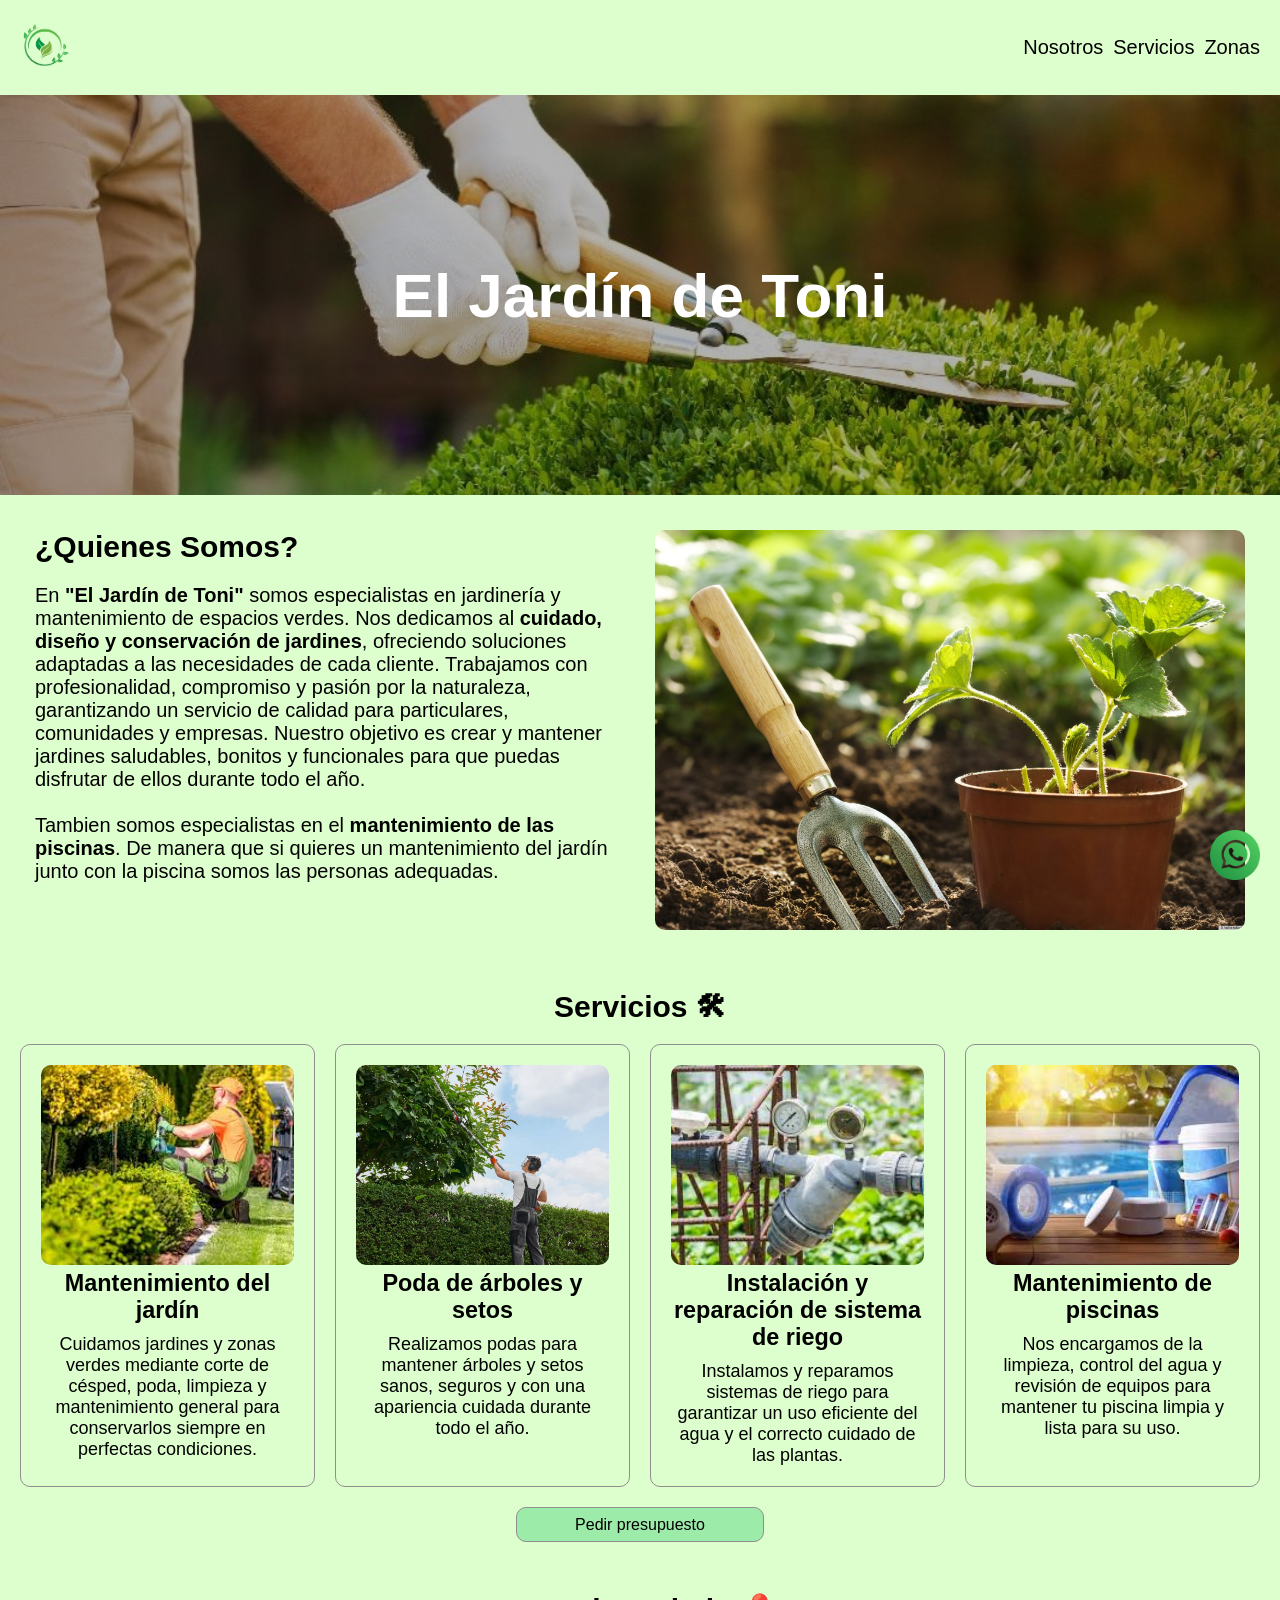
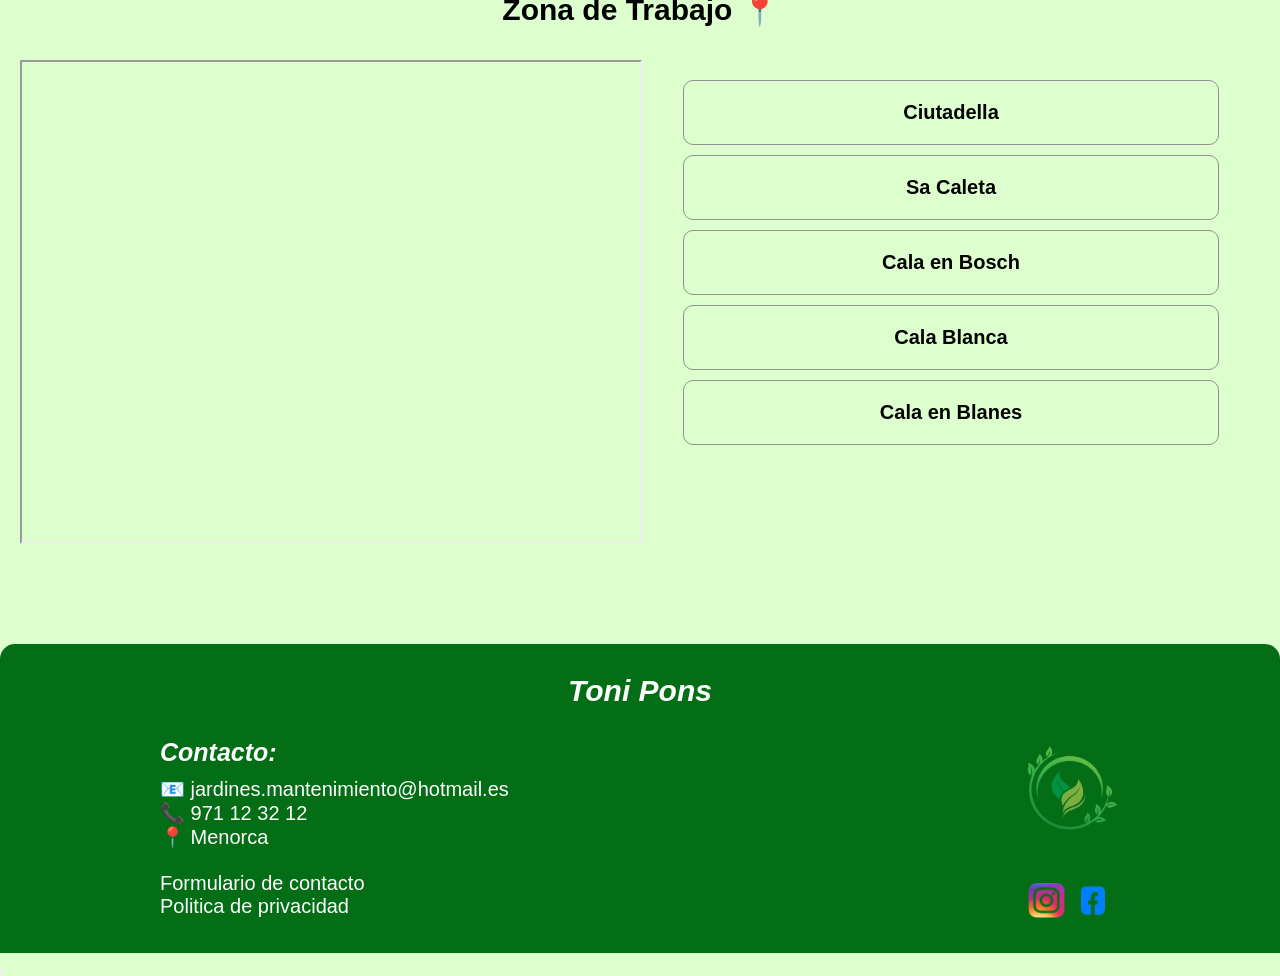
==== index.html @ 7cd1c662 "Update index.html" ====
<!DOCTYPE html>
<html lang="es">
<head>
    <meta charset="UTF-8">
    <meta name="viewport" content="width=device-width, initial-scale=1.0">
    <link href="./docs/styleElJardinDeToni.css" rel="stylesheet">
    <link rel="icon" href="./img/logo.png" type="image/png">
    <title>El Jardín de Toni</title>
</head>
<body>
    <a id="imgWhats" href=""><img src="./img/whatsapp-logo.webp"></a>
    <header>
        <nav>
            <a href="#inicio"><img src="./img/logo.png"></a>
            <ul>
                <li><a href="#quienesSomos"> Nosotros </a></li>
                <li><a href="#servicios"> Servicios </a></li>
                <li><a href="#zonaTrabajo"> Zonas </a></li>

            </ul>
        </nav>
        <div id="inicio">
            <h1> El Jardín de Toni</h1>
        </div>
    </header>
    <main>
        <section id="quienesSomos">
            <div id="quienesSomosInfo">
                <h1> ¿Quienes Somos?</h1>
                <p> En <span>"El Jardín de Toni"</span> somos especialistas en jardinería y mantenimiento de espacios verdes. Nos dedicamos al <span>cuidado, diseño y conservación de jardines</span>, ofreciendo soluciones adaptadas a las necesidades de cada cliente.
                        Trabajamos con profesionalidad, compromiso y pasión por la naturaleza, garantizando un servicio de calidad para particulares, comunidades y empresas.
                        Nuestro objetivo es crear y mantener jardines saludables, bonitos y funcionales para que puedas disfrutar de ellos durante todo el año.</p> <br>
                <p> Tambien somos especialistas en el <span>mantenimiento de las piscinas</span>. De manera que si quieres un mantenimiento del jardín junto con la piscina somos las personas adequadas.</p>
            </div>
            <div id="quienesSomosImg">
                <img src="./img/jardineria.jpeg">
            </div>
        </section>
        <section id="servicios">
            <h1> Servicios &#128736</h1>
            <div id="servCont">
                <div id="serv1">
                    <img src="./img/mantenimineto-jardin.jfif">
                    <h3> Mantenimiento del jardín</h3>
                    <p>Cuidamos jardines y zonas verdes mediante corte de césped, poda, limpieza y mantenimiento general para conservarlos siempre en perfectas condiciones.</p>
                </div>
                <div id="serv2">
                    <img src="./img/podar-arboles.jpg">
                    <h3> Poda de árboles y setos</h3>
                    <p>Realizamos podas para mantener árboles y setos sanos, seguros y con una apariencia cuidada durante todo el año.</p>
                </div>
                <div id="serv3">
                    <img src="./img/sistema-riego.jfif">
                    <h3> Instalación y reparación de sistema de riego</h3>
                    <p>Instalamos y reparamos sistemas de riego para garantizar un uso eficiente del agua y el correcto cuidado de las plantas.</p>
                </div>
                <div id="serv4">
                    <img src="./img/mantenimineto-piscia.jfif">
                    <h3> Mantenimiento de piscinas</h3>
                    <p>Nos encargamos de la limpieza, control del agua y revisión de equipos para mantener tu piscina limpia y lista para su uso.</p>
                </div>
            </div>
            <div id="presupuestoDiv">
                    <button id="presupuesto">Pedir presupuesto</button>
                </div>
        </section>

        <section id="zonaTrabajo">
            <h1> Zona de Trabajo &#128205</h1> <br>
            <div id="infoZona">
                <iframe src="https://www.google.com/maps/d/u/1/embed?mid=1bsC2dWQNvesn_KofXsZ7mcUxGYABISc&ehbc=2E312F"></iframe>
                <ul>
                    <li><a href="https://www.google.com/maps/place/Ciutadella,+Illes+Balears/@40.0009926,3.8155639,14z/data=!3m1!4b1!4m6!3m5!1s0x12be040aab08890f:0x8145a42f36707c1e!8m2!3d39.9991163!4d3.8389047!16s%2Fg%2F11cn638mjw?entry=ttu&g_ep=EgoyMDI2MDYwMS4wIKXMDSoASAFQAw%3D%3D"  target="_blank" > Ciutadella </a></li>
                    <li><a href="https://www.google.com/maps/place/Caleta+Santandria,+Illes+Balears/@39.9842389,3.8273675,15z/data=!3m1!4b1!4m6!3m5!1s0x12be03ed4cffa051:0xe2daad902134471c!8m2!3d39.9836518!4d3.8419147!16s%2Fg%2F1pxywvynn?entry=ttu&g_ep=EgoyMDI2MDYwMS4wIKXMDSoASAFQAw%3D%3D" target="_blank"> Sa Caleta </a></li>
                    <li><a href="https://www.google.com/maps/place/Cala+en+Bosc,+Illes+Balears/@39.927944,3.8283152,16z/data=!3m1!4b1!4m6!3m5!1s0x12be021152df1e63:0xde873582f00b3180!8m2!3d39.9272831!4d3.8313683!16s%2Fm%2F0tkgr7t?entry=ttu&g_ep=EgoyMDI2MDYwMS4wIKXMDSoASAFQAw%3D%3D" target="_blank"> Cala en Bosch </a></li>
                    <li><a href="https://www.google.com/maps/place/Cala+Blanca,+Illes+Balears/@39.9706833,3.823615,15z/data=!3m1!4b1!4m6!3m5!1s0x12be03cfc14fe291:0x23b888707ed0e793!8m2!3d39.9717848!4d3.8334817!16s%2Fg%2F11xsqm0gg?entry=ttu&g_ep=EgoyMDI2MDYwMS4wIKXMDSoASAFQAw%3D%3D" target="_blank"> Cala  Blanca </a></li>
                    <li><a href="https://www.google.com/maps/place/Cala+en+Blanes,+Illes+Balears/@40.0001251,3.8075032,16z/data=!3m1!4b1!4m6!3m5!1s0x12be014d4aa3c869:0x72f76d0224f137c8!8m2!3d40.0001867!4d3.8114744!16s%2Fg%2F11xbbqvc_?entry=ttu&g_ep=EgoyMDI2MDYwMS4wIKXMDSoASAFQAw%3D%3D" target="_blank"> Cala en Blanes </a></li>
                </ul>
            </div>
        </section>
    </main>
    <footer>
        <h4> Toni Pons</h4>
        <div id="contFoo">
            <div id="contacto">
                <p id="Pcontacto">Contacto: </p>
                <p id="Pcorreo"> &#128231 jardines.mantenimiento@hotmail.es</p>
                <p> &#128222 971 12 32 12</p>
                <p> &#128205 Menorca</p><br>
                <p><a href="./docs/contacto.html"> Formulario de contacto</a></p>
                <p><a href="./docs/privacidad.html"> Politica de privacidad</a></p>
            </div>
            <div id="add">
                <div id="imganes">
                    <a href="#inicio"><img id="logo" src="./img/logo.png"></a>
                    <div id="redes">
                        <img src="./img/instagram-removebg-preview.png">
                        <img src="./img/facebook-removebg-preview.png">
                    </div>
                </div>
            </div>
        </div>
    </footer>
    <button id="whatsapp"></button>
</body>
</html>
---- docs/styleElJardinDeToni.css ----
* {
    margin: 0;
    padding: 0;
}

body {
    background-color: #ddffcd;
    font-family: 'Gill Sans', 'Gill Sans MT', Calibri, 'Trebuchet MS', sans-serif;
    font-size: 20px;
}

#imgWhats img{
    width: 50px;
    height: 50px;
    position: fixed;
    bottom: 20px;
    right: 20px;

}

#imgWhats img:hover{
    width: 52px;
    height: 52px;
}

header {
    background-color: #fff;
    
}

nav {
    display: flex;
    flex-direction: row;
    justify-content: space-between;
    background-color: #ddffcd;
    padding: 20px;
}

nav img{
    width: 50px;
    height: 50px;
}

nav ul{
    display: flex;
    gap: 10px;
    justify-content: center;
    align-items: center;

}

nav ul li{
    display: flex;
    flex-direction: row;
}

header h1 {
    display: flex;
    justify-content: center;
    padding: 100px 20px;
    font-size: 62px;

}

header ul li a {
    color: black;
    border: none;
    text-decoration: none;
}

header ul li a:hover{
    border-bottom: 1px solid green;
    color: green;
    cursor: pointer;
}

#inicio {
    background: linear-gradient(
        rgba(0,0,0,0.3),
        rgba(0,0,0,0.3)
    ), url("../img/jardineria-foto.jpg");
    background-size: cover; 
    background-position: center; 
    background-repeat: no-repeat;
    height: 400px;     
    
    display: flex;
    justify-content: center;
    align-items: center;

    color: white; 

}

#quienesSomos {
    padding: 20px;
    display: flex;
    flex-direction: row;

}

#quienesSomosInfo {
    width: 50%;
    margin: 15px
}

#quienesSomosInfo h1{
    margin-bottom: 20px;
}

#quienesSomosImg {
    width: 50%;
    margin: 15px;
}

#quienesSomosImg img{
    width: 100%;
    height: 400px;
    border-radius: 10px;
}

#servCont{
    display: grid;
    grid-template-columns: repeat(4, 1fr);
    gap: 20px;
}

#servCont h3{
    padding-bottom: 10px;

}

#servCont p {
    font-size: 18px;
}

#serv1,
#serv2,
#serv3,
#serv4{
    padding: 20px;
    text-align: center;
    border: 1px solid #8f8f8f;
    border-radius: 10px;
}

#servCont img{
    width: 100%;
    height: 200px;
    object-fit: cover;
    border-radius: 10px;
}

#servicios {
    padding: 20px;
    display: flex;
    flex-direction: column;
}

#servicios h1 {
    display: flex;
    justify-content: center;
    padding-bottom: 20px;
}



#zonaTrabajo {
    display: flex;
    flex-direction: column;
    align-items: center;
    padding: 20px;
}

#zonaTrabajo h1 {
    display: flex;
    justify-content: center;
    padding: 10px 0;
}



#zonaTrabajo ul{
    display: flex;
    flex-direction: column;
    align-items: center;
    gap: 10px;
    padding-top: 20px;
    width: 100%;
}

#zonaTrabajo ul li{
    list-style: none;
    display: flex;
    justify-content: center;
    padding: 20px;
    border: 1px solid #8f8f8f;
    border-radius: 10px;
    width: 80%;
    font-weight: bold;
}

#zonaTrabajo ul li a {
    text-decoration: none;
    color: #000;
}


#zonaTrabajo ul li:hover {
    width: 83%;
}

#infoZona {
    display: flex;
    flex-direction: row;
    width: 100%;
}

#infoZona iframe {
    width: 100%;
    height: 480px;
}


footer {
    margin-top: 80px;
    background-color: #036e15;
    padding: 30px 10px;
    display: flex;
    flex-direction: column;
    border-top-left-radius: 15px;
    border-top-right-radius: 15px;
    color: white;
}

footer h4 {
    font-size: 30px;
    color: #fff;
    display: flex;
    justify-content: center;
    font-style: italic;
    font-weight: bold;
}

#contFoo {
    display: flex;
    flex-direction: row;
    justify-content: space-between;
    padding: 0px 150px;
    padding-top: 30px;
}

#imganes {
    display: flex;
    flex-direction: column;
    align-items: center;
    justify-content: center;
}

#logo {
    width: 100px;
    height: 100px;
}

#redes {
    padding-top: 40px;
}

#redes img{
    width: 40px;
    height: 35px;
}

#contacto p a{
    color: white;
    text-decoration: none;
    
}

#Pcontacto {
    font-weight: bold;
    font-style: italic;
    font-size: 25px;
    padding-bottom: 10px;
}

#presupuestoDiv {
    display: flex;
    justify-content: center;
    margin-top: 20px;
}

#presupuesto {

    align-items: center;
    width: 20%;
    font-size: 16px;
    height: 35px;
    background-color: #9ceba9;
    border-radius: 10px;
    border:1px solid #8f8f8f;

}

#presupuesto:hover {
    width: 20.2%;
    height: 37px;
    cursor: pointer;

}

span {
    font-weight:bold;
}


@media (max-width: 1024px){
    #servCont{
        grid-template-columns: repeat(2, 1fr);
    }
}
@media (max-width: 710px){
    #infoZona {
        display: flex;
        flex-direction: column;
    }

    #presupuesto {
        height: 50px;
    }
}

@media (max-width: 668px){
    #servCont{
        grid-template-columns: 1fr;
    }

    #quienesSomos {
        display: flex;
        flex-direction: column;
    }

    #quienesSomosInfo {
        width: 90%;
    }

    #quienesSomosImg {
        width: 90%;
    }

    #contFoo {
        display: flex;
        padding: 10px;


    }
}

@media (max-width: 520px){
    #presupuesto {
        width: 100px;
    }

    #Pcorreo {
        display: none;
    }
    

}
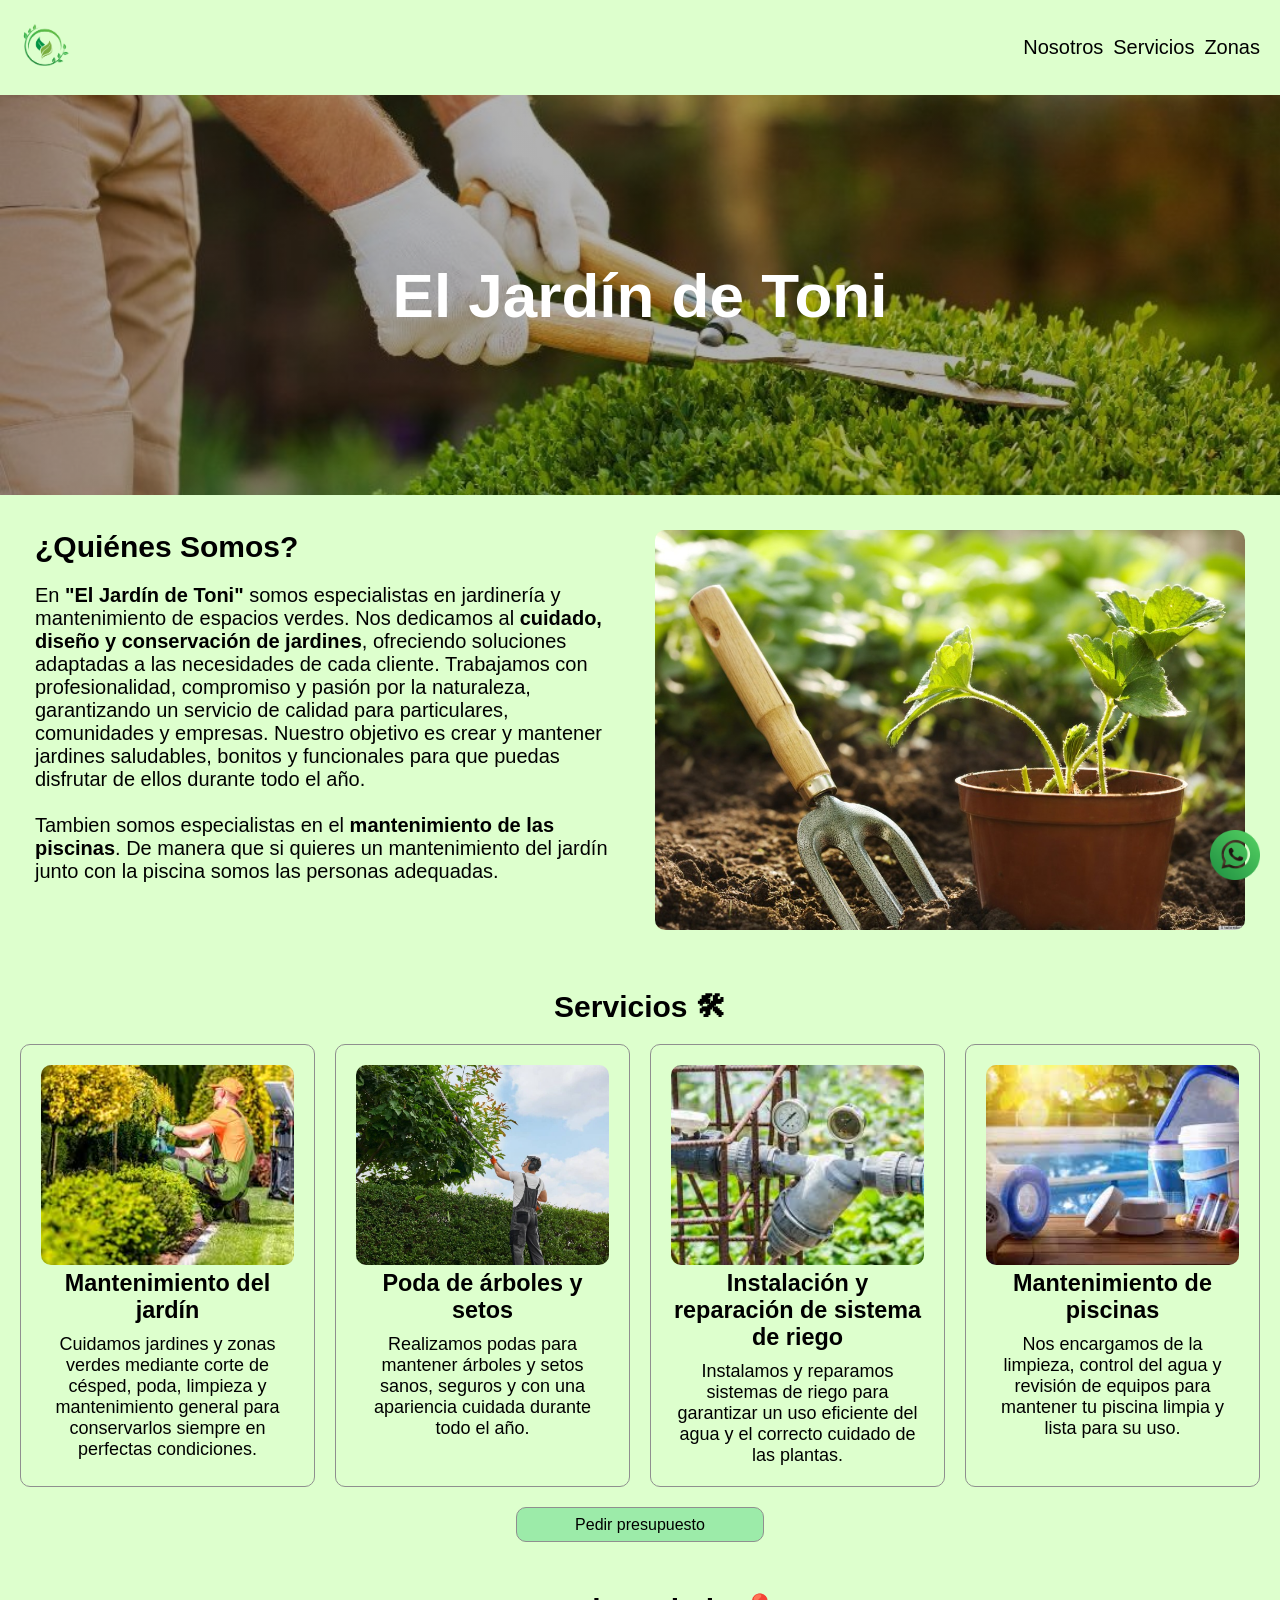
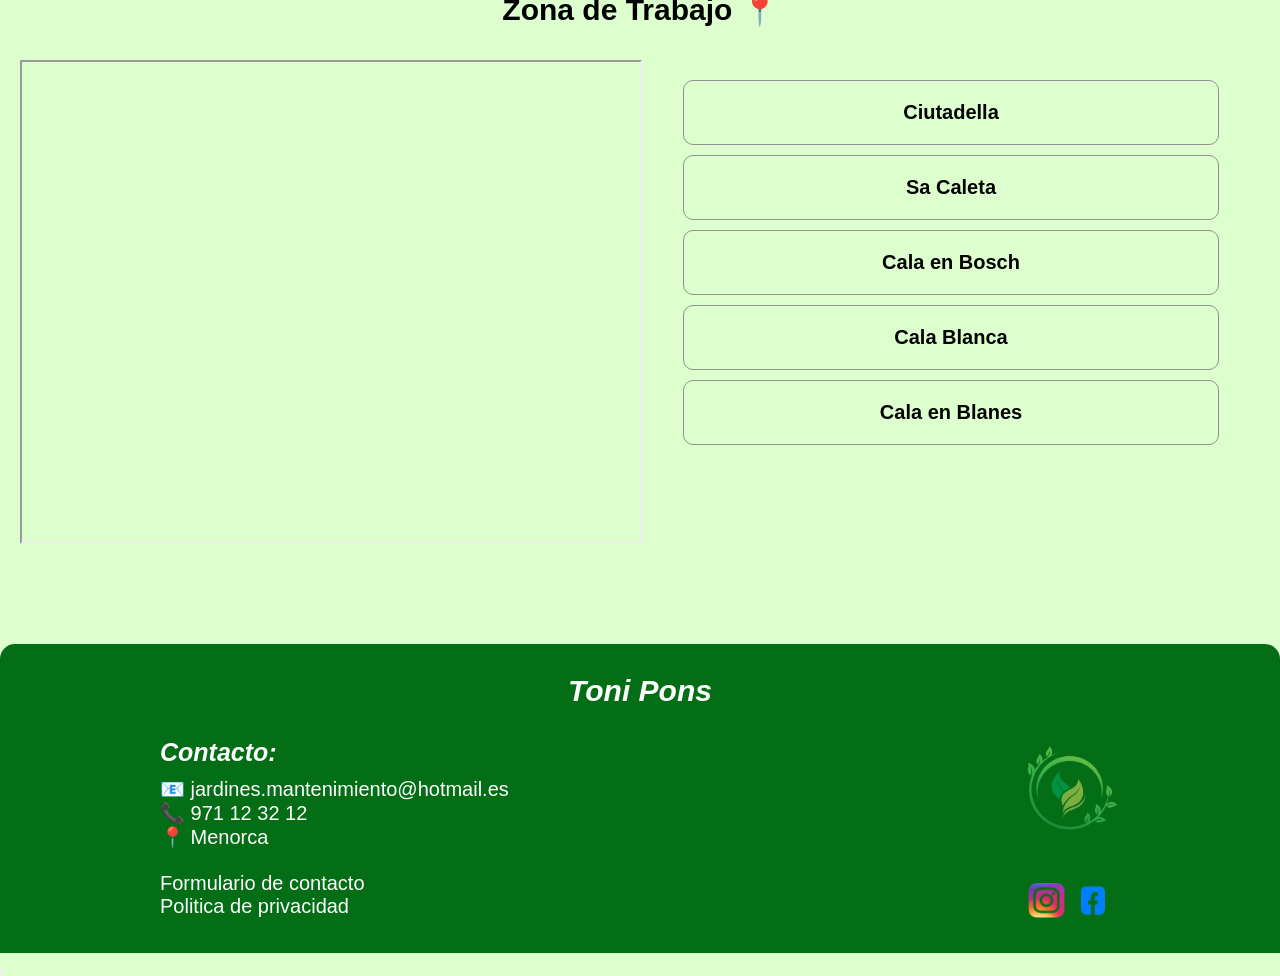
==== commit 74ea1d65: "Update index.html" ====
--- a/index.html
+++ b/index.html
@@ -26,7 +26,7 @@
     <main>
         <section id="quienesSomos">
             <div id="quienesSomosInfo">
-                <h1> ¿Quienes Somos?</h1>
+                <h1> ¿Quiénes Somos?</h1>
                 <p> En <span>"El Jardín de Toni"</span> somos especialistas en jardinería y mantenimiento de espacios verdes. Nos dedicamos al <span>cuidado, diseño y conservación de jardines</span>, ofreciendo soluciones adaptadas a las necesidades de cada cliente.
                         Trabajamos con profesionalidad, compromiso y pasión por la naturaleza, garantizando un servicio de calidad para particulares, comunidades y empresas.
                         Nuestro objetivo es crear y mantener jardines saludables, bonitos y funcionales para que puedas disfrutar de ellos durante todo el año.</p> <br>
@@ -61,8 +61,8 @@
                 </div>
             </div>
             <div id="presupuestoDiv">
-                    <button id="presupuesto">Pedir presupuesto</button>
-                </div>
+                    <button onclick="window.open('https://cal.com/joan-pons', '_blank')"  id="presupuesto" >Pedir presupuesto</button>
+            </div>
         </section>
 
         <section id="zonaTrabajo">
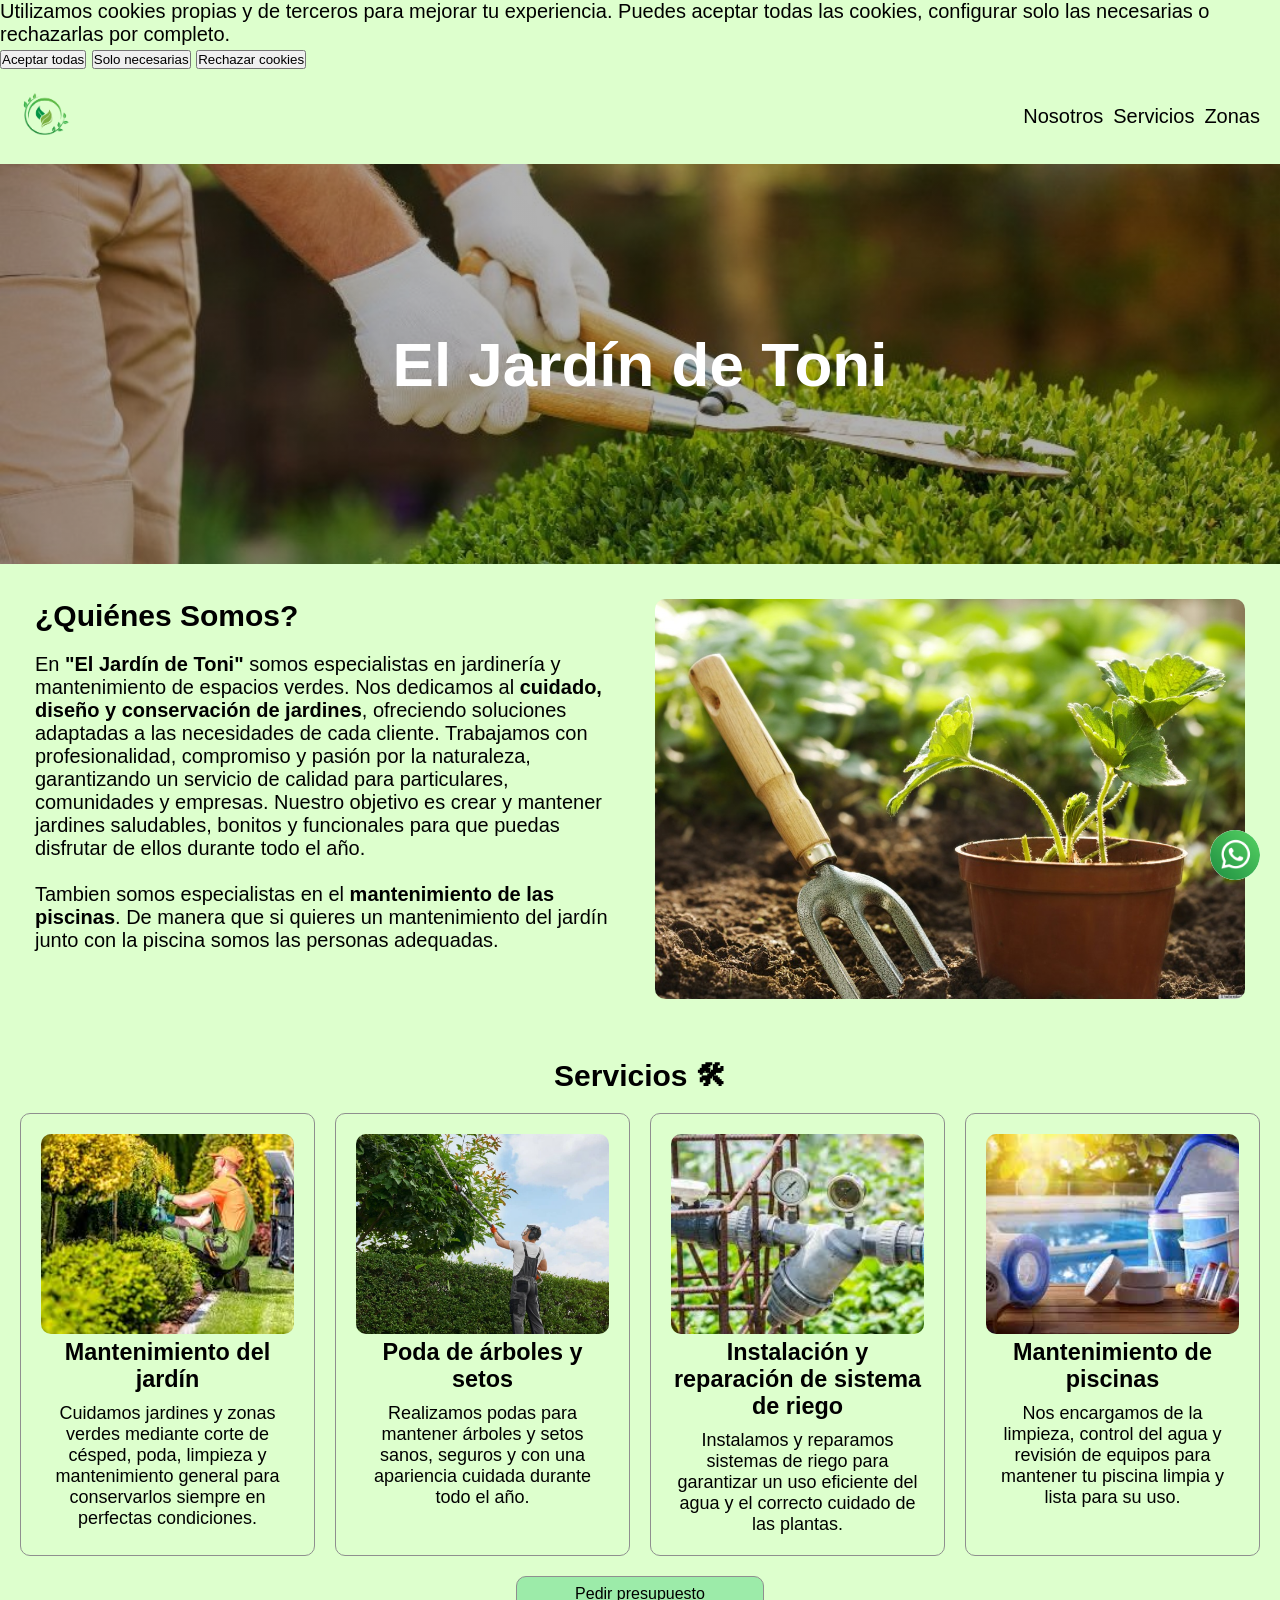
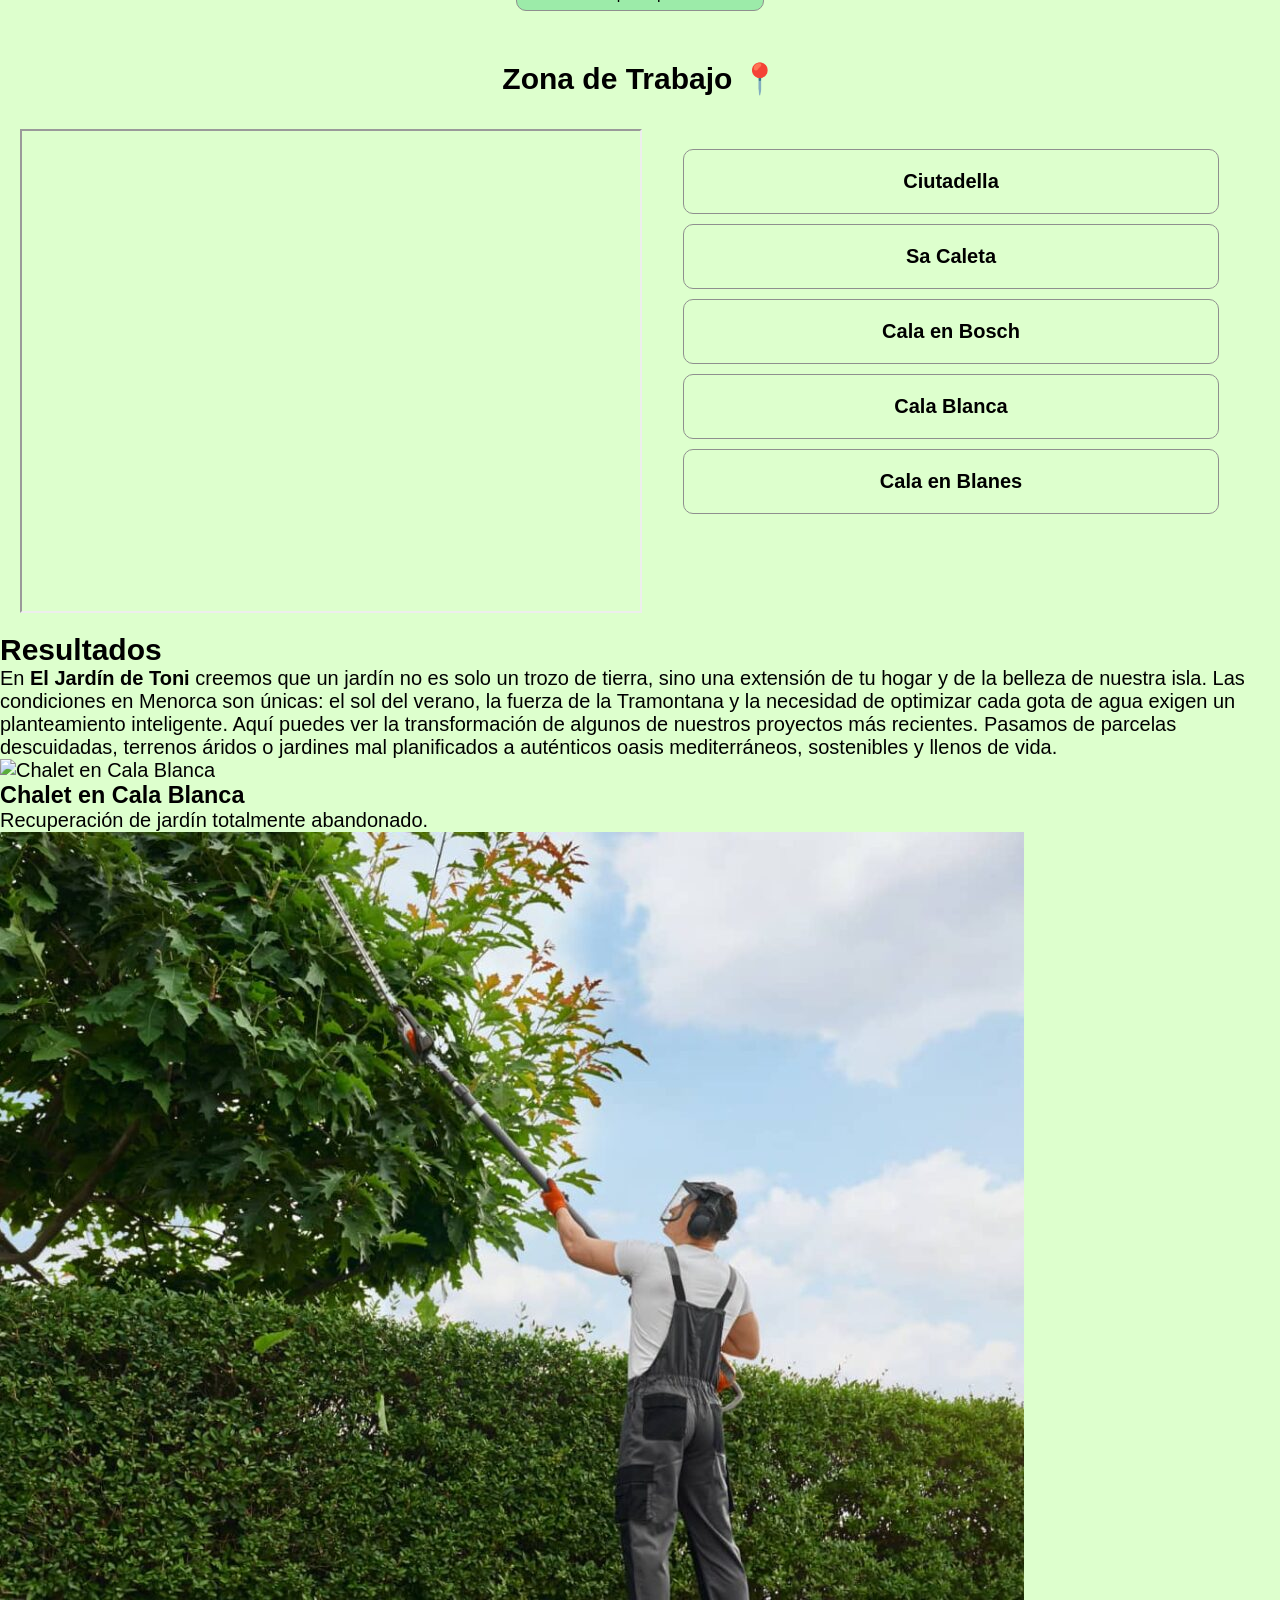
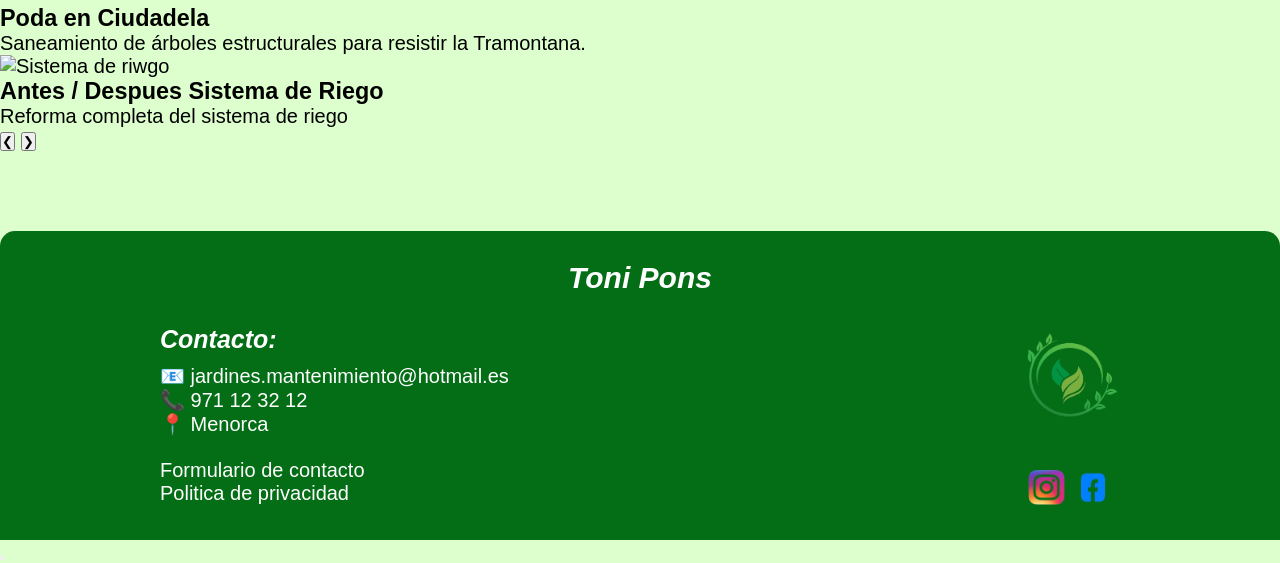
==== commit 138e5bbb: "Update index.html" ====
--- a/index.html
+++ b/index.html
@@ -8,6 +8,16 @@
     <title>El Jardín de Toni</title>
 </head>
 <body>
+    <div id="cookie-banner" class="cookie-banner">
+        <div class="cookie-contenido">
+            <p>Utilizamos cookies propias y de terceros para mejorar tu experiencia. Puedes aceptar todas las cookies, configurar solo las necesarias o rechazarlas por completo.</p>
+            <div class="cookie-botones">
+                <button onclick="gestionarCookies('todas')" class="btn-cookie btn-aceptar">Aceptar todas</button>
+                <button onclick="gestionarCookies('necesarias')" class="btn-cookie btn-necesarias">Solo necesarias</button>
+                <button onclick="gestionarCookies('rechazar')" class="btn-cookie btn-rechazar">Rechazar cookies</button>
+            </div>
+        </div>
+    </div>
     <a id="imgWhats" href=""><img src="./img/whatsapp-logo.webp"></a>
     <header>
         <nav>
@@ -78,6 +88,48 @@
                 </ul>
             </div>
         </section>
+        <section id="resultados">
+            <div id="resultadosInfo">
+                <h1> Resultados</h1>
+                <p> En <span>El Jardín de Toni</span> creemos que un jardín no es solo un trozo de tierra, sino una extensión de tu hogar y de la belleza de nuestra isla. 
+                    Las condiciones en Menorca son únicas: el sol del verano, la fuerza de la Tramontana y la necesidad de optimizar cada gota de agua exigen un 
+                    planteamiento inteligente. Aquí puedes ver la transformación de algunos de nuestros proyectos más recientes. Pasamos de parcelas descuidadas, 
+                    terrenos áridos o jardines mal planificados a auténticos oasis mediterráneos, sostenibles y llenos de vida.  </p>
+            </div>
+            <div id="resultadosImg">
+                <div class="carrusel-contenedor">
+                    <div class="carrusel-track" id="track">
+
+                        <div class="slide">
+                            <img src="../JardinesYMantenimineto/img/Gemini_Generated_Image_2pgi4a2pgi4a2pgi.png" alt="Chalet en Cala Blanca">
+                            <div class="slide-texto">
+                                <h3>Chalet en Cala Blanca</h3>
+                                <p>Recuperación de jardín totalmente abandonado.</p>
+                            </div>
+                        </div>
+
+                        <div class="slide">
+                            <img src="./img/podar-arboles.jpg" alt="Poda en Ciudadela">
+                            <div class="slide-texto">
+                                <h3>Poda en Ciudadela</h3>
+                                <p>Saneamiento de árboles estructurales para resistir la Tramontana.</p>
+                            </div>
+                        </div>
+
+                        <div class="slide">
+                            <img src="../../../Downloads/antes-despues-sistema-riego.png" alt="Sistema de riwgo">
+                            <div class="slide-texto">
+                                <h3>Antes / Despues Sistema de Riego</h3>
+                                <p> Reforma completa del sistema de riego</p>
+                            </div>
+                        </div>
+
+                    </div>
+                    <button type="button" class="btn-carrusel btn-prev" onclick="moverIzquierda()">&#10094;</button>
+                    <button type="button" class="btn-carrusel btn-next" onclick="moverDerecha()">&#10095;</button>
+                </div>
+            </div>
+        </section>
     </main>
     <footer>
         <h4> Toni Pons</h4>
@@ -94,13 +146,69 @@
                 <div id="imganes">
                     <a href="#inicio"><img id="logo" src="./img/logo.png"></a>
                     <div id="redes">
-                        <img src="./img/instagram-removebg-preview.png">
-                        <img src="./img/facebook-removebg-preview.png">
+                        <a href="https://www.instagram.com/eljardindetoni/"><img src="./img/instagram-removebg-preview.png"></a>
+                        <a href="https://www.facebook.com"><img src="./img/facebook-removebg-preview.png"></a>
                     </div>
                 </div>
             </div>
         </div>
     </footer>
     <button id="whatsapp"></button>
+    <script>
+        const track = document.getElementById('track');
+        const slides = document.querySelectorAll('.slide');
+        let indiceActual = 0;
+
+        function actualizarCarrusel() {
+            track.style.transform = `translateX(-${indiceActual * 100}%)`;
+        }
+
+        function moverDerecha() {
+            if (indiceActual < slides.length - 1) {
+                indiceActual++;
+            } else {
+                indiceActual = 0;
+            }
+            actualizarCarrusel();
+        }
+
+        function moverIzquierda() {
+            if (indiceActual > 0) {
+                indiceActual--;
+            } else {
+                indiceActual = slides.length - 1;
+            }
+            actualizarCarrusel();
+        }
+        setInterval(moverDerecha, 9000);
+
+
+        document.addEventListener("DOMContentLoaded", function () {
+            const banner = document.getElementById("cookie-banner");
+            const cookiesAceptadas = localStorage.getItem("cookies_preferencia");
+            if (!cookiesAceptadas) {
+                setTimeout(() => {
+                    banner.classList.add("mostrar");
+                }, 1000); 
+            }
+        });
+
+        function gestionarCookies(opcion) {
+            const banner = document.getElementById("cookie-banner");
+            
+            localStorage.setItem("cookies_preferencia", opcion);
+            
+            if (opcion === 'todas') {
+                console.log("Cookies de marketing y análisis activadas.");
+            } else if (opcion === 'necesarias') {
+                console.log("Solo se permiten las cookies técnicas.");
+            } else {
+                console.log("Cookies rechazadas.");
+            }
+            
+            banner.classList.remove("mostrar");
+        }
+
+    </script>
 </body>
 </html>
--- a/docs/styleElJardinDeToni.css
+++ b/docs/styleElJardinDeToni.css
@@ -309,6 +309,12 @@
 
 }
 
+#imgWhats img {
+    background-color: #fff;
+    border-radius: 50px;
+}
+
+
 span {
     font-weight:bold;
 }
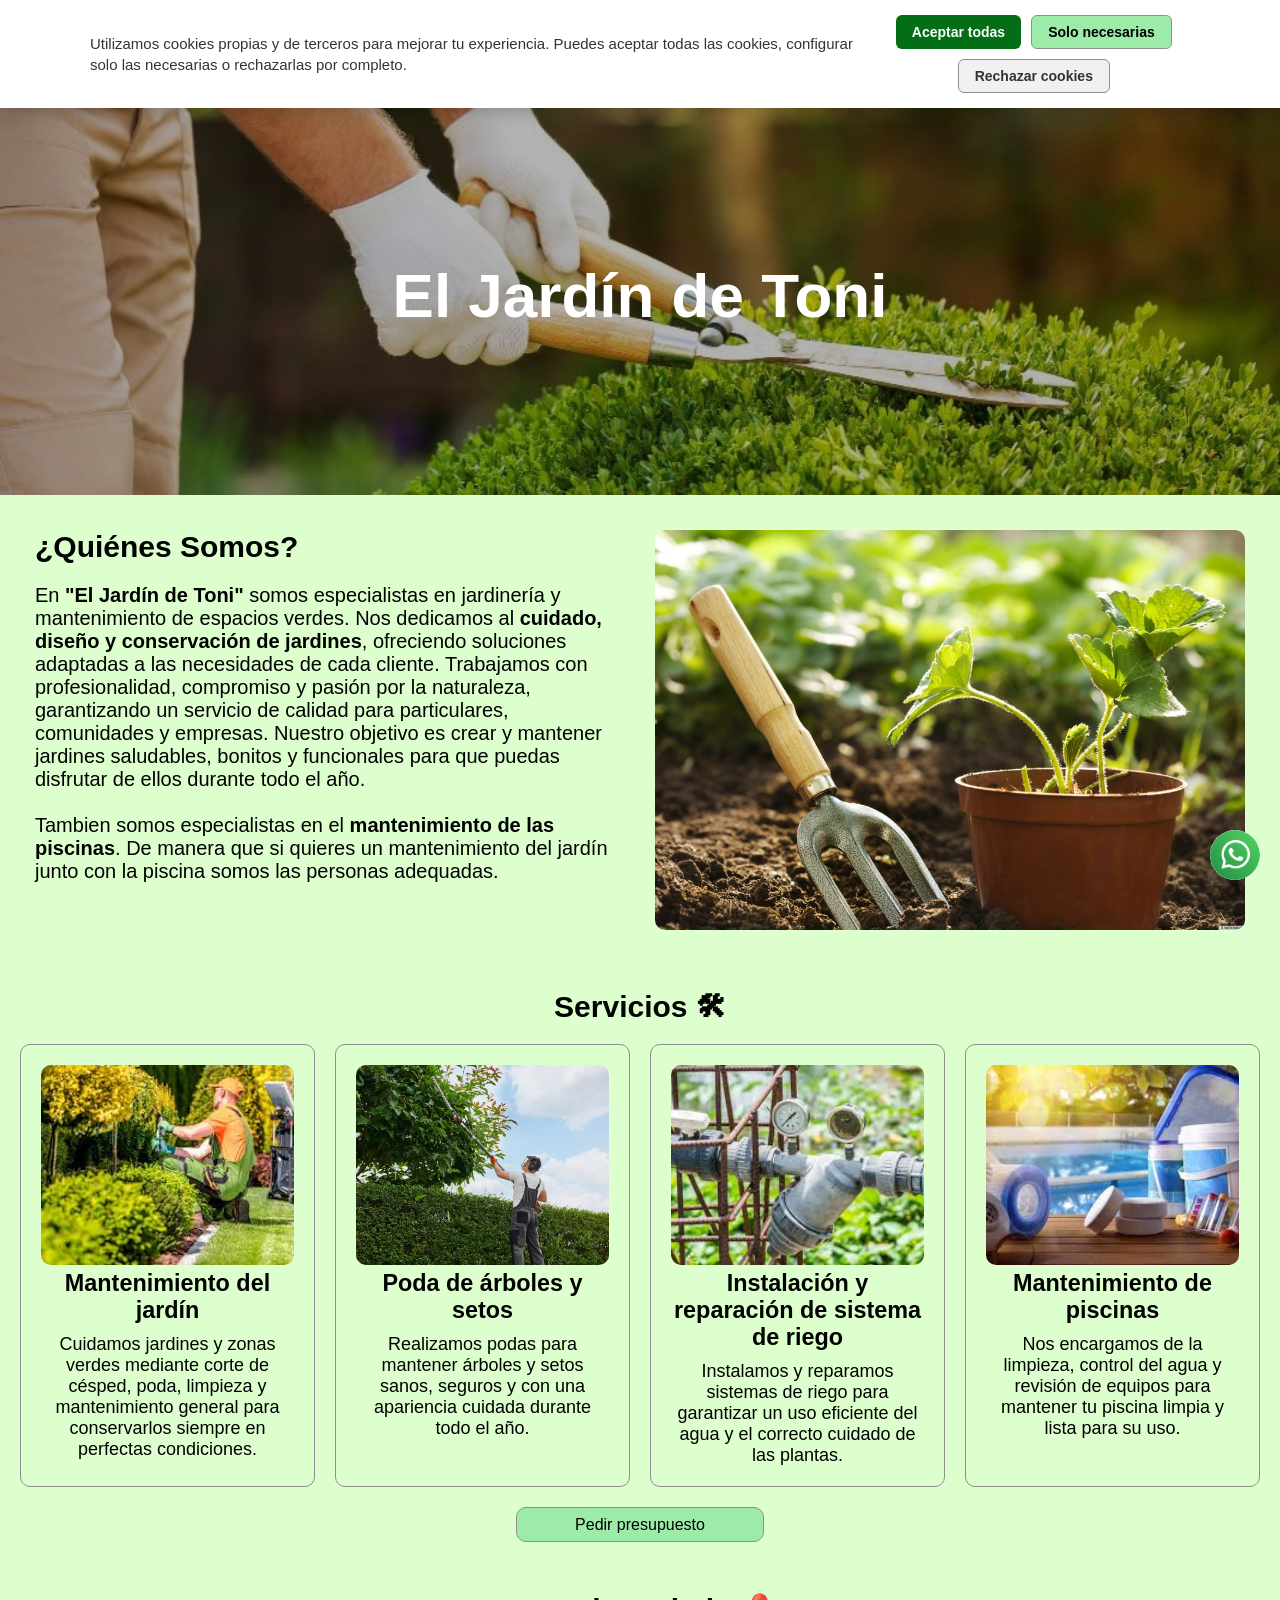
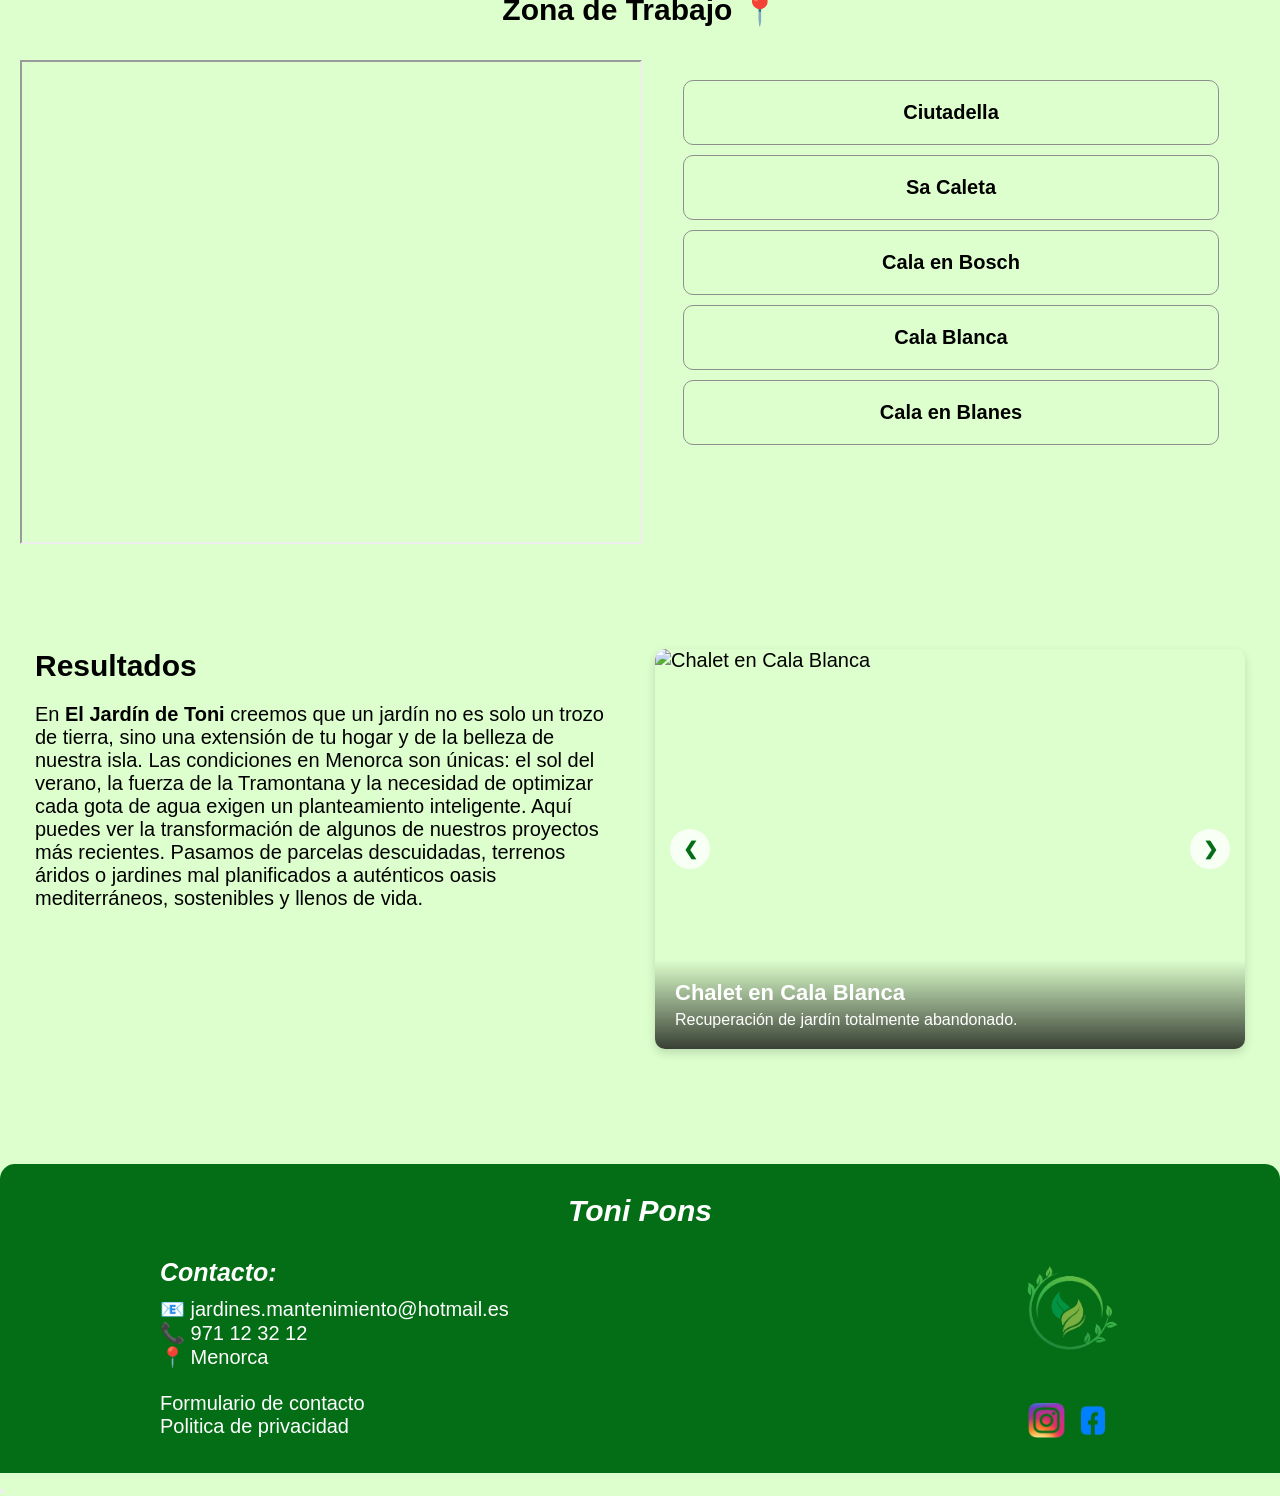
==== commit 8c7f8700: "Update index.html" ====
--- a/index.html
+++ b/index.html
@@ -101,7 +101,7 @@
                     <div class="carrusel-track" id="track">
 
                         <div class="slide">
-                            <img src="../JardinesYMantenimineto/img/Gemini_Generated_Image_2pgi4a2pgi4a2pgi.png" alt="Chalet en Cala Blanca">
+                            <img src="./img/Gemini_Generated_Image_2pgi4a2pgi4a2pgi.png" alt="Chalet en Cala Blanca">
                             <div class="slide-texto">
                                 <h3>Chalet en Cala Blanca</h3>
                                 <p>Recuperación de jardín totalmente abandonado.</p>
@@ -117,7 +117,7 @@
                         </div>
 
                         <div class="slide">
-                            <img src="../../../Downloads/antes-despues-sistema-riego.png" alt="Sistema de riwgo">
+                            <img src="./img/antes-despues-sistema-riego.png" alt="Sistema de riego">
                             <div class="slide-texto">
                                 <h3>Antes / Despues Sistema de Riego</h3>
                                 <p> Reforma completa del sistema de riego</p>
--- a/docs/styleElJardinDeToni.css
+++ b/docs/styleElJardinDeToni.css
@@ -8,6 +8,82 @@
     font-family: 'Gill Sans', 'Gill Sans MT', Calibri, 'Trebuchet MS', sans-serif;
     font-size: 20px;
 }
+
+.cookie-banner {
+    position: fixed;
+    top: -200px; 
+    left: 0;
+    width: 100%;
+    background-color: #ffffff;
+    box-shadow: 0 4px 15px rgba(0, 0, 0, 0.2);
+    z-index: 10000; 
+    transition: top 0.5s ease-in-out;
+    padding: 15px 0;
+    box-sizing: border-box;
+    font-family: sans-serif;
+}
+
+.cookie-banner.mostrar {
+    top: 0; 
+}
+
+.cookie-contenido {
+    max-width: 1100px;
+    margin: 0 auto;
+    padding: 0 20px;
+    display: flex;
+    flex-direction: column;
+    align-items: center;
+    gap: 15px;
+    text-align: center;
+}
+
+.cookie-contenido p {
+    font-size: 15px;
+    color: #333333;
+    margin: 0;
+    line-height: 1.4;
+}
+
+.cookie-botones {
+    display: flex;
+    gap: 10px;
+    flex-wrap: wrap;
+    justify-content: center;
+}
+
+.btn-cookie {
+    padding: 8px 16px;
+    font-size: 14px;
+    font-weight: bold;
+    border-radius: 6px;
+    border: 1px solid #8f8f8f;
+    cursor: pointer;
+    transition: background 0.2s, transform 0.1s;
+}
+
+.btn-cookie:active {
+    transform: scale(0.98);
+}
+
+.btn-aceptar {
+    background-color: #036e15; 
+    color: white;
+    border: none;
+}
+.btn-aceptar:hover { background-color: #025210; }
+
+.btn-necesarias {
+    background-color: #9ceba9;
+    color: #000;
+}
+.btn-necesarias:hover { background-color: #7fd98d; }
+
+.btn-rechazar {
+    background-color: #f1f1f1;
+    color: #333;
+}
+.btn-rechazar:hover { background-color: #e0e0e0; }
 
 #imgWhats img{
     width: 50px;
@@ -178,8 +254,6 @@
     padding: 10px 0;
 }
 
-
-
 #zonaTrabajo ul{
     display: flex;
     flex-direction: column;
@@ -220,6 +294,35 @@
     width: 100%;
     height: 480px;
 }
+
+#resultados {
+    margin-top: 50px;
+    padding: 20px;
+    display: flex;
+    flex-direction: row;
+
+}
+
+#resultadosInfo {
+    width: 50%;
+    margin: 15px
+}
+
+#resultadosInfo h1{
+    margin-bottom: 20px;
+}
+
+#resultadosImg {
+    width: 50%;
+    margin: 15px;
+}
+
+#resultadosImg img{
+    width: 100%;
+    height: 400px;
+    border-radius: 10px;
+}
+
 
 
 footer {
@@ -312,6 +415,7 @@
 #imgWhats img {
     background-color: #fff;
     border-radius: 50px;
+    z-index: 9999;
 }
 
 
@@ -319,6 +423,79 @@
     font-weight:bold;
 }
 
+.carrusel-contenedor {
+    position: relative;
+    width: 100%;
+    overflow: hidden;
+    border-radius: 10px;
+    box-shadow: 0 4px 10px rgba(0, 0, 0, 0.15);
+}
+
+.carrusel-track {
+    display: flex;
+    transition: transform 0.5s ease-in-out;
+    width: 100%;
+}
+
+.slide {
+    min-width: 100%;
+    position: relative;
+    box-sizing: border-box;
+}
+
+.slide img {
+    width: 100%;
+    height: 400px; 
+    object-fit: cover;
+    display: block;
+}
+
+.slide-texto {
+    position: absolute;
+    bottom: 0;
+    left: 0;
+    right: 0;
+    background: linear-gradient(transparent, rgba(0, 0, 0, 0.75));
+    color: #fff;
+    padding: 20px;
+}
+
+.slide-texto h3 {
+    margin: 0 0 5px 0;
+    font-size: 22px;
+}
+
+.slide-texto p {
+    margin: 0;
+    font-size: 16px !important; /* Mantiene un tamaño cómodo */
+}
+
+.btn-carrusel {
+    position: absolute;
+    top: 50%;
+    transform: translateY(-50%);
+    background-color: rgba(255, 255, 255, 0.8);
+    border: none;
+    width: 40px;
+    height: 40px;
+    border-radius: 50%;
+    cursor: pointer;
+    font-size: 18px;
+    font-weight: bold;
+    color: #036e15; /* Tu verde corporativo del footer */
+    transition: background 0.3s, transform 0.2s;
+    display: flex;
+    align-items: center;
+    justify-content: center;
+}
+
+.btn-carrusel:hover {
+    background-color: #fff;
+    transform: translateY(-50%) scale(1.1);
+}
+
+.btn-prev { left: 15px; }
+.btn-next { right: 15px; }
 
 @media (max-width: 1024px){
     #servCont{
@@ -354,6 +531,19 @@
         width: 90%;
     }
 
+    #resultados {
+        display: flex;
+        flex-direction: column;
+    }
+
+    #resultadosInfo {
+        width: 90%;
+    }
+
+    #resultadosImg {
+        width: 90%;
+    }
+
     #contFoo {
         display: flex;
         padding: 10px;
@@ -374,5 +564,12 @@
 
 }
 
-
-
+@media (min-width: 768px) {
+    .cookie-contenido {
+        flex-direction: row;
+        justify-content: space-between;
+        text-align: left;
+    }
+}
+
+
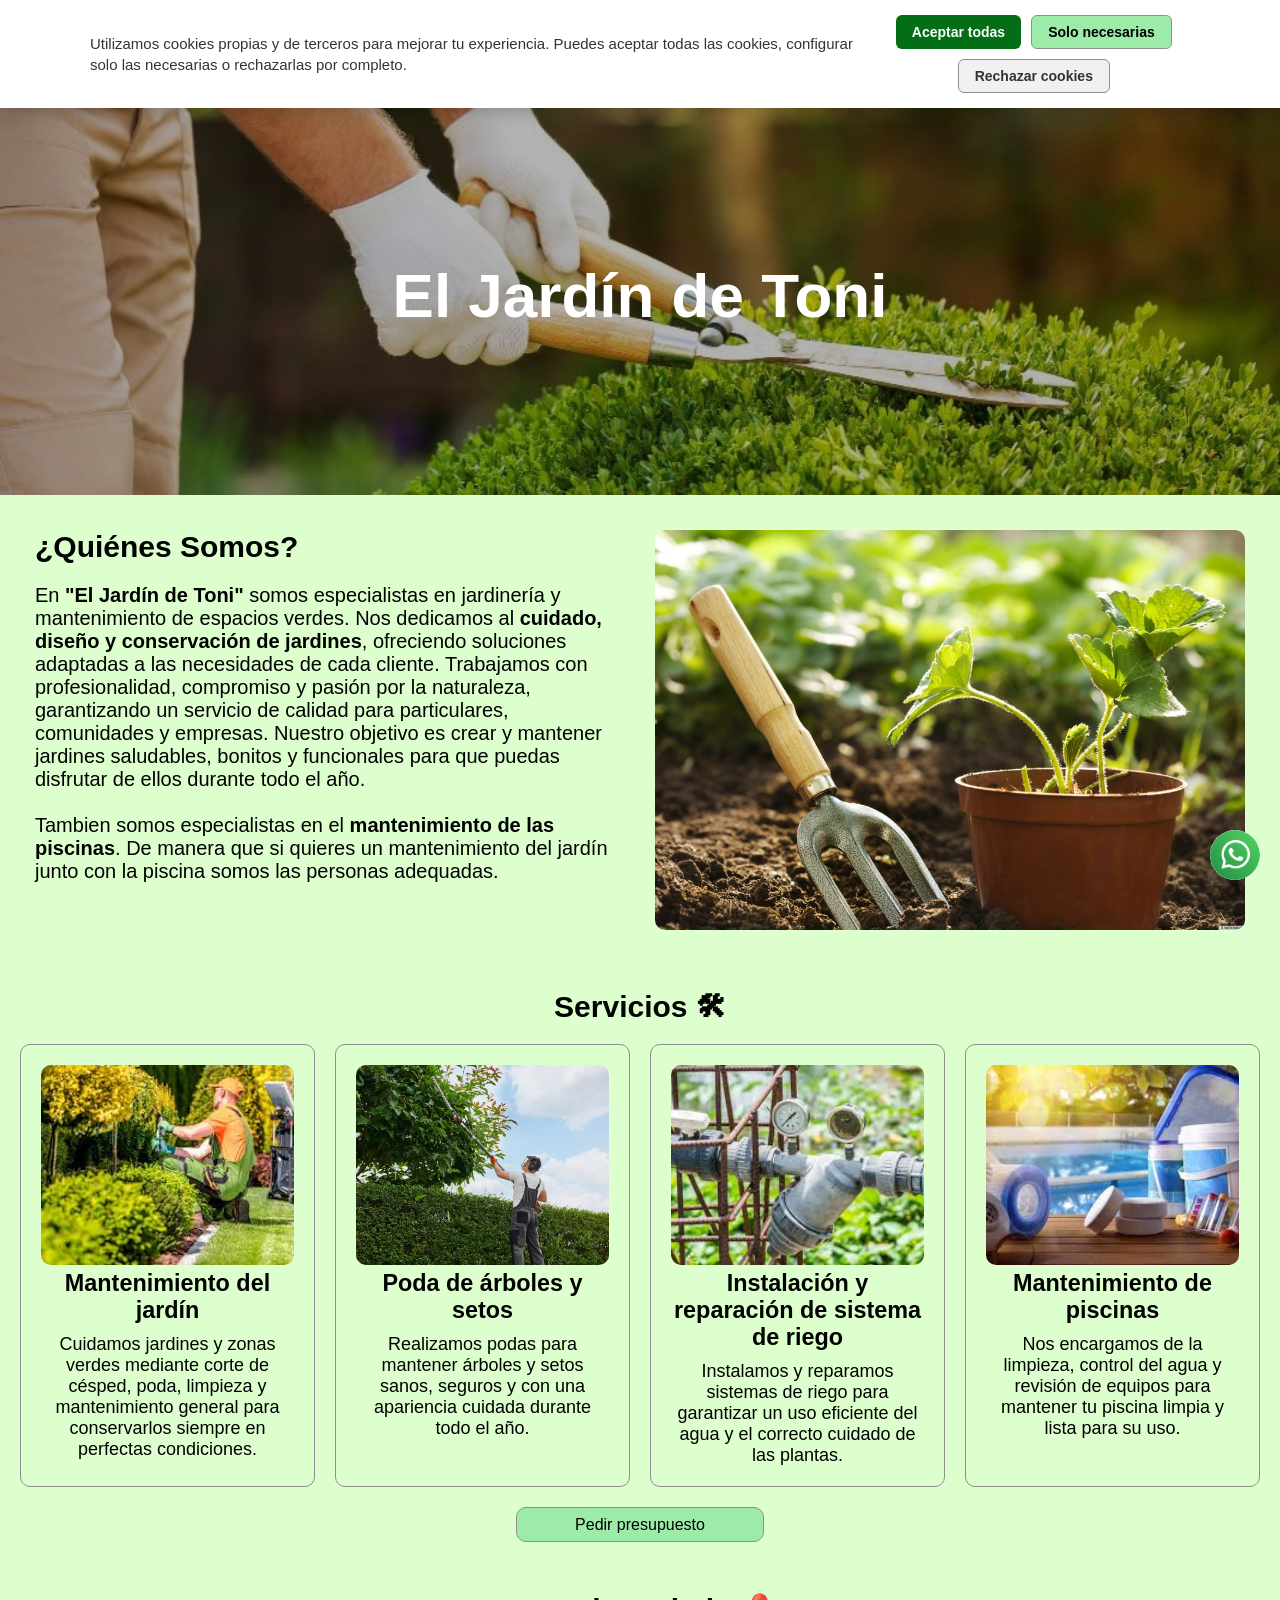
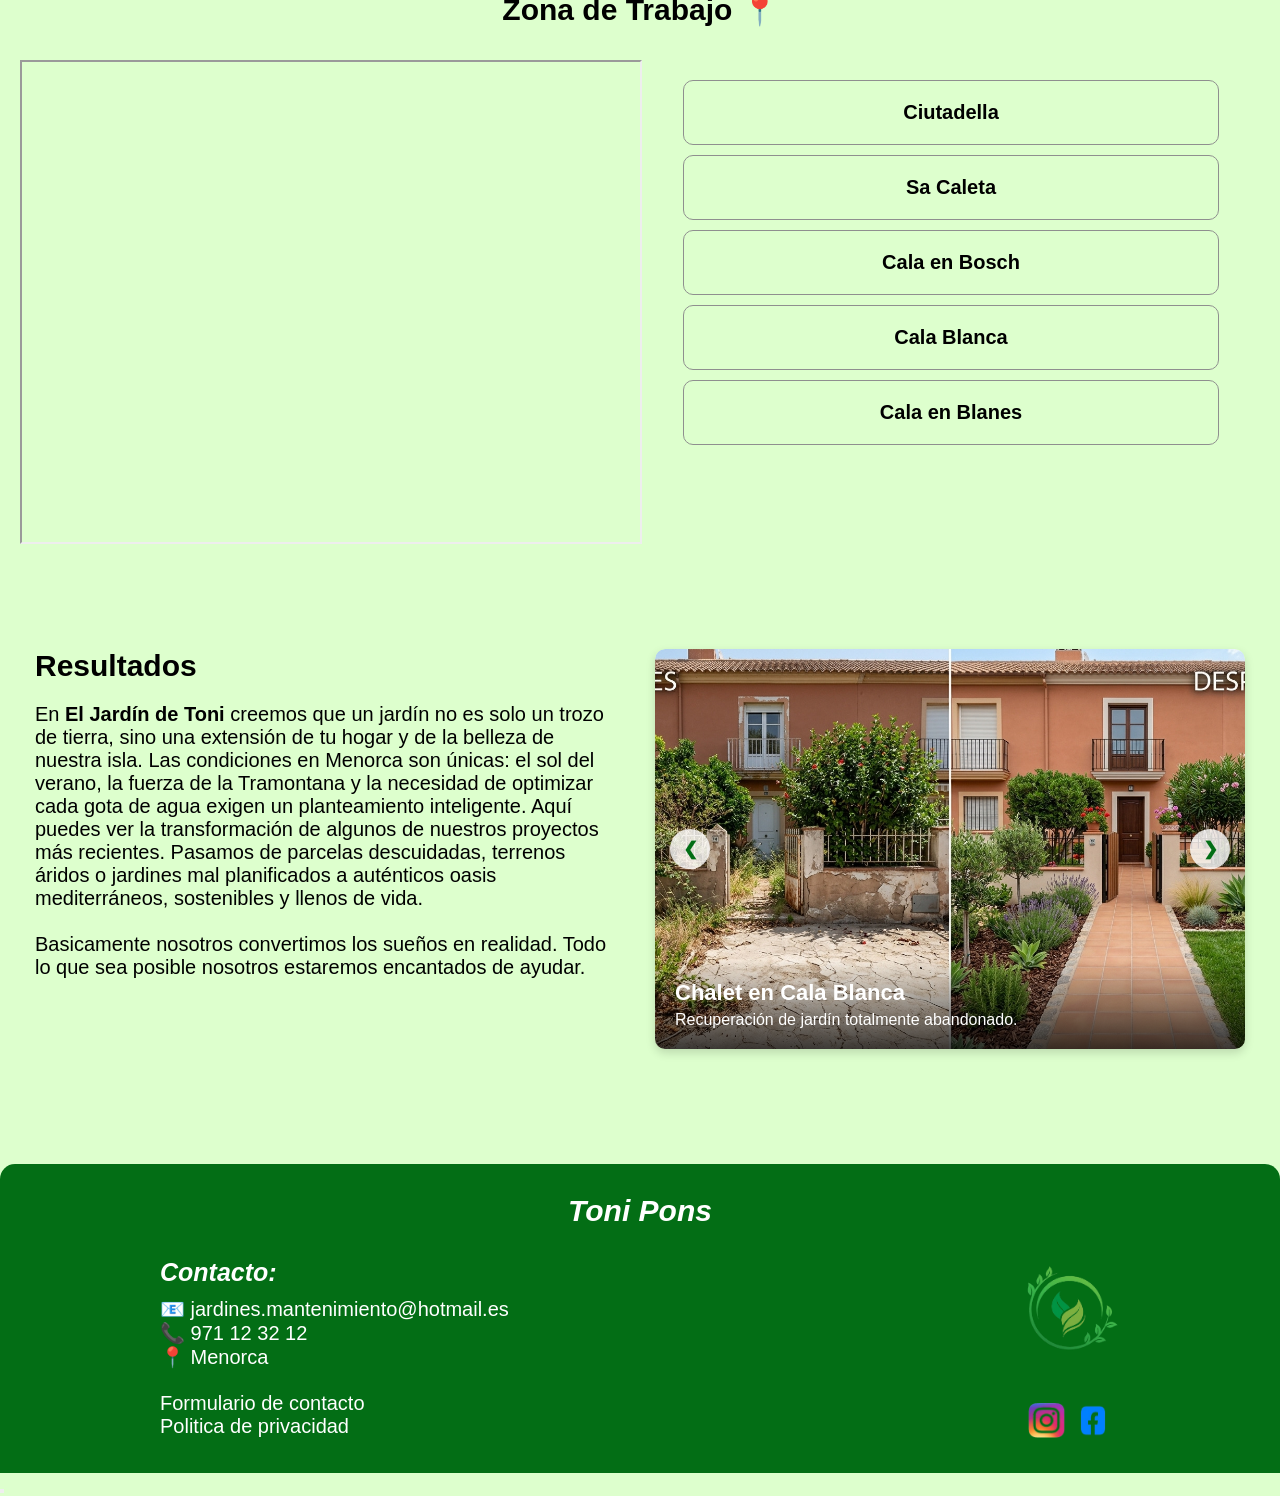
==== commit 242985b0: "Update index.html" ====
--- a/index.html
+++ b/index.html
@@ -26,7 +26,6 @@
                 <li><a href="#quienesSomos"> Nosotros </a></li>
                 <li><a href="#servicios"> Servicios </a></li>
                 <li><a href="#zonaTrabajo"> Zonas </a></li>
-
             </ul>
         </nav>
         <div id="inicio">
@@ -94,14 +93,15 @@
                 <p> En <span>El Jardín de Toni</span> creemos que un jardín no es solo un trozo de tierra, sino una extensión de tu hogar y de la belleza de nuestra isla. 
                     Las condiciones en Menorca son únicas: el sol del verano, la fuerza de la Tramontana y la necesidad de optimizar cada gota de agua exigen un 
                     planteamiento inteligente. Aquí puedes ver la transformación de algunos de nuestros proyectos más recientes. Pasamos de parcelas descuidadas, 
-                    terrenos áridos o jardines mal planificados a auténticos oasis mediterráneos, sostenibles y llenos de vida.  </p>
+                    terrenos áridos o jardines mal planificados a auténticos oasis mediterráneos, sostenibles y llenos de vida.  </p> <br>
+                <p> Basicamente nosotros convertimos los sueños en realidad. Todo lo que sea posible nosotros estaremos encantados de ayudar. </p>
             </div>
             <div id="resultadosImg">
                 <div class="carrusel-contenedor">
                     <div class="carrusel-track" id="track">
 
                         <div class="slide">
-                            <img src="./img/Gemini_Generated_Image_2pgi4a2pgi4a2pgi.png" alt="Chalet en Cala Blanca">
+                            <img src="./img/Gemini_Generated_Image_2pgi4a2pgi4a2pgi.jpg" alt="Chalet en Cala Blanca">
                             <div class="slide-texto">
                                 <h3>Chalet en Cala Blanca</h3>
                                 <p>Recuperación de jardín totalmente abandonado.</p>
@@ -117,7 +117,7 @@
                         </div>
 
                         <div class="slide">
-                            <img src="./img/antes-despues-sistema-riego.png" alt="Sistema de riego">
+                            <img src="./img/antes-despues-sistema-riego.jpg" alt="Sistema de riego">
                             <div class="slide-texto">
                                 <h3>Antes / Despues Sistema de Riego</h3>
                                 <p> Reforma completa del sistema de riego</p>
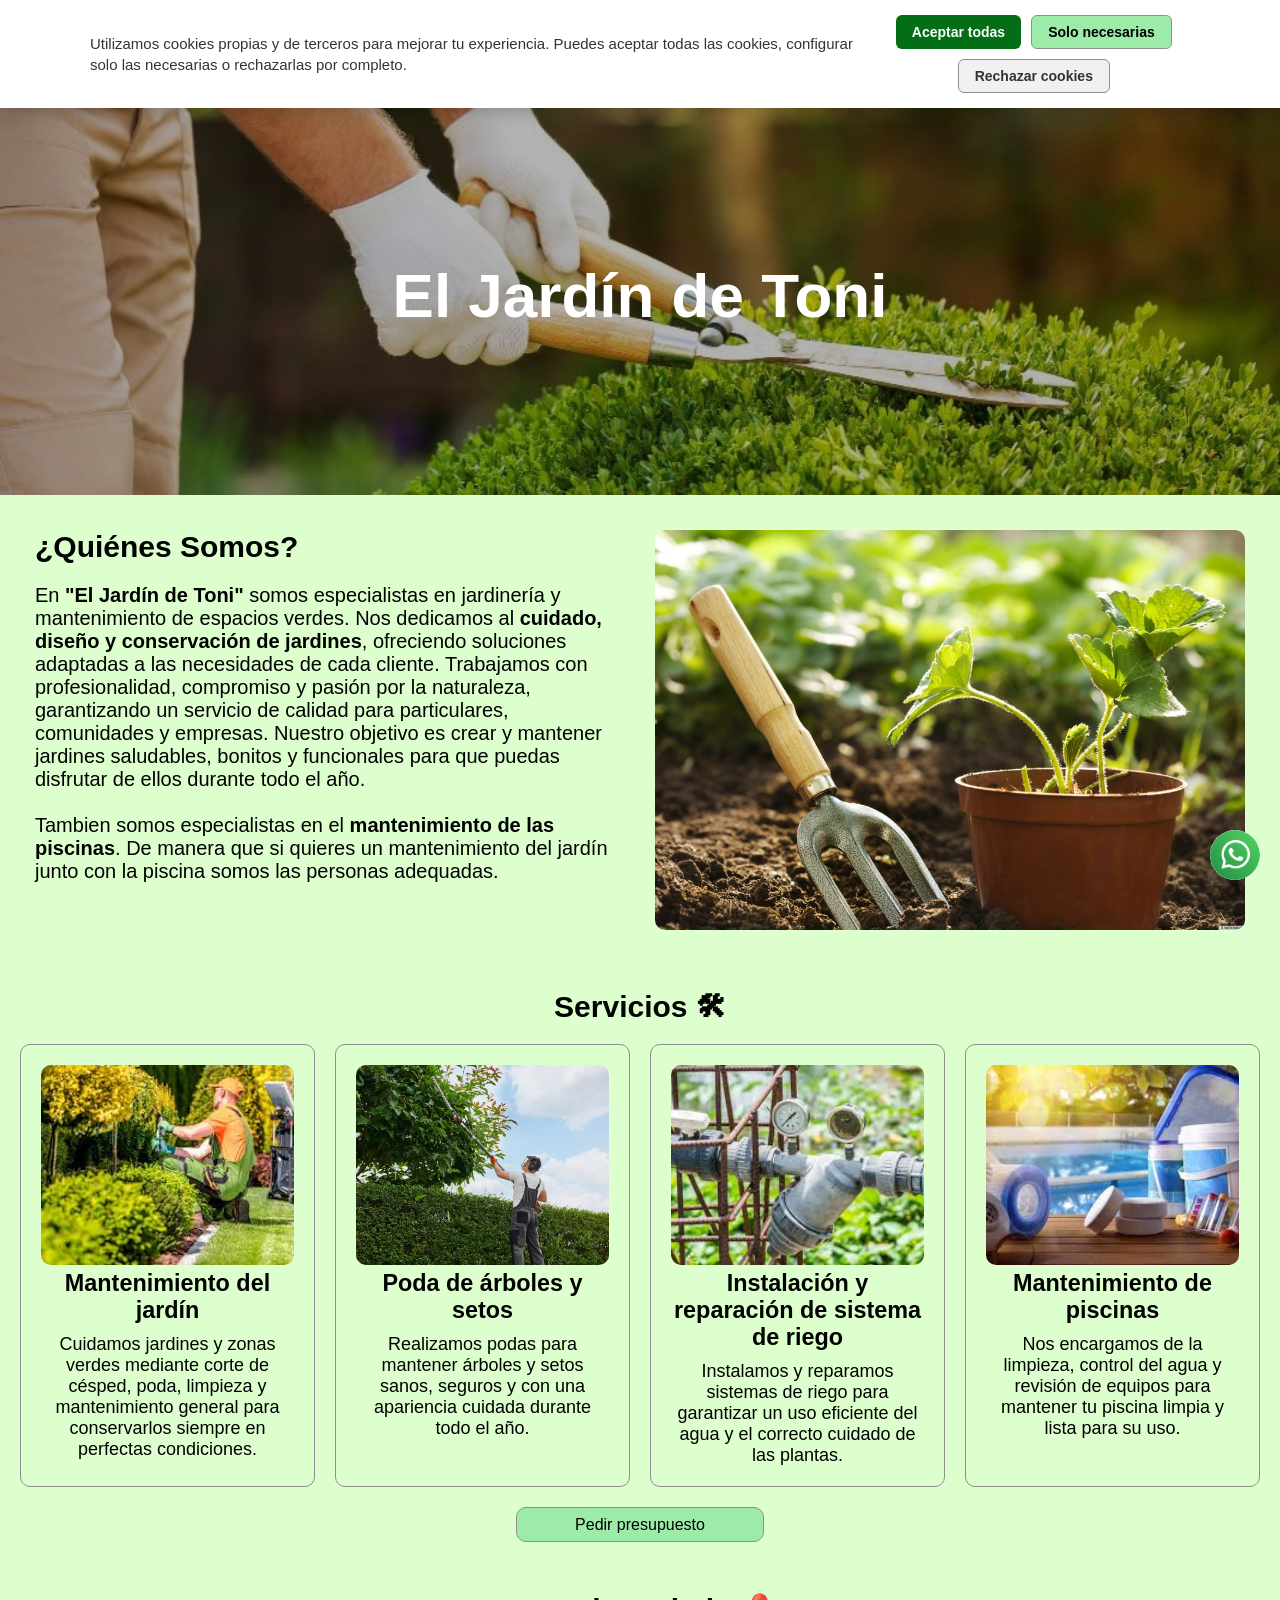
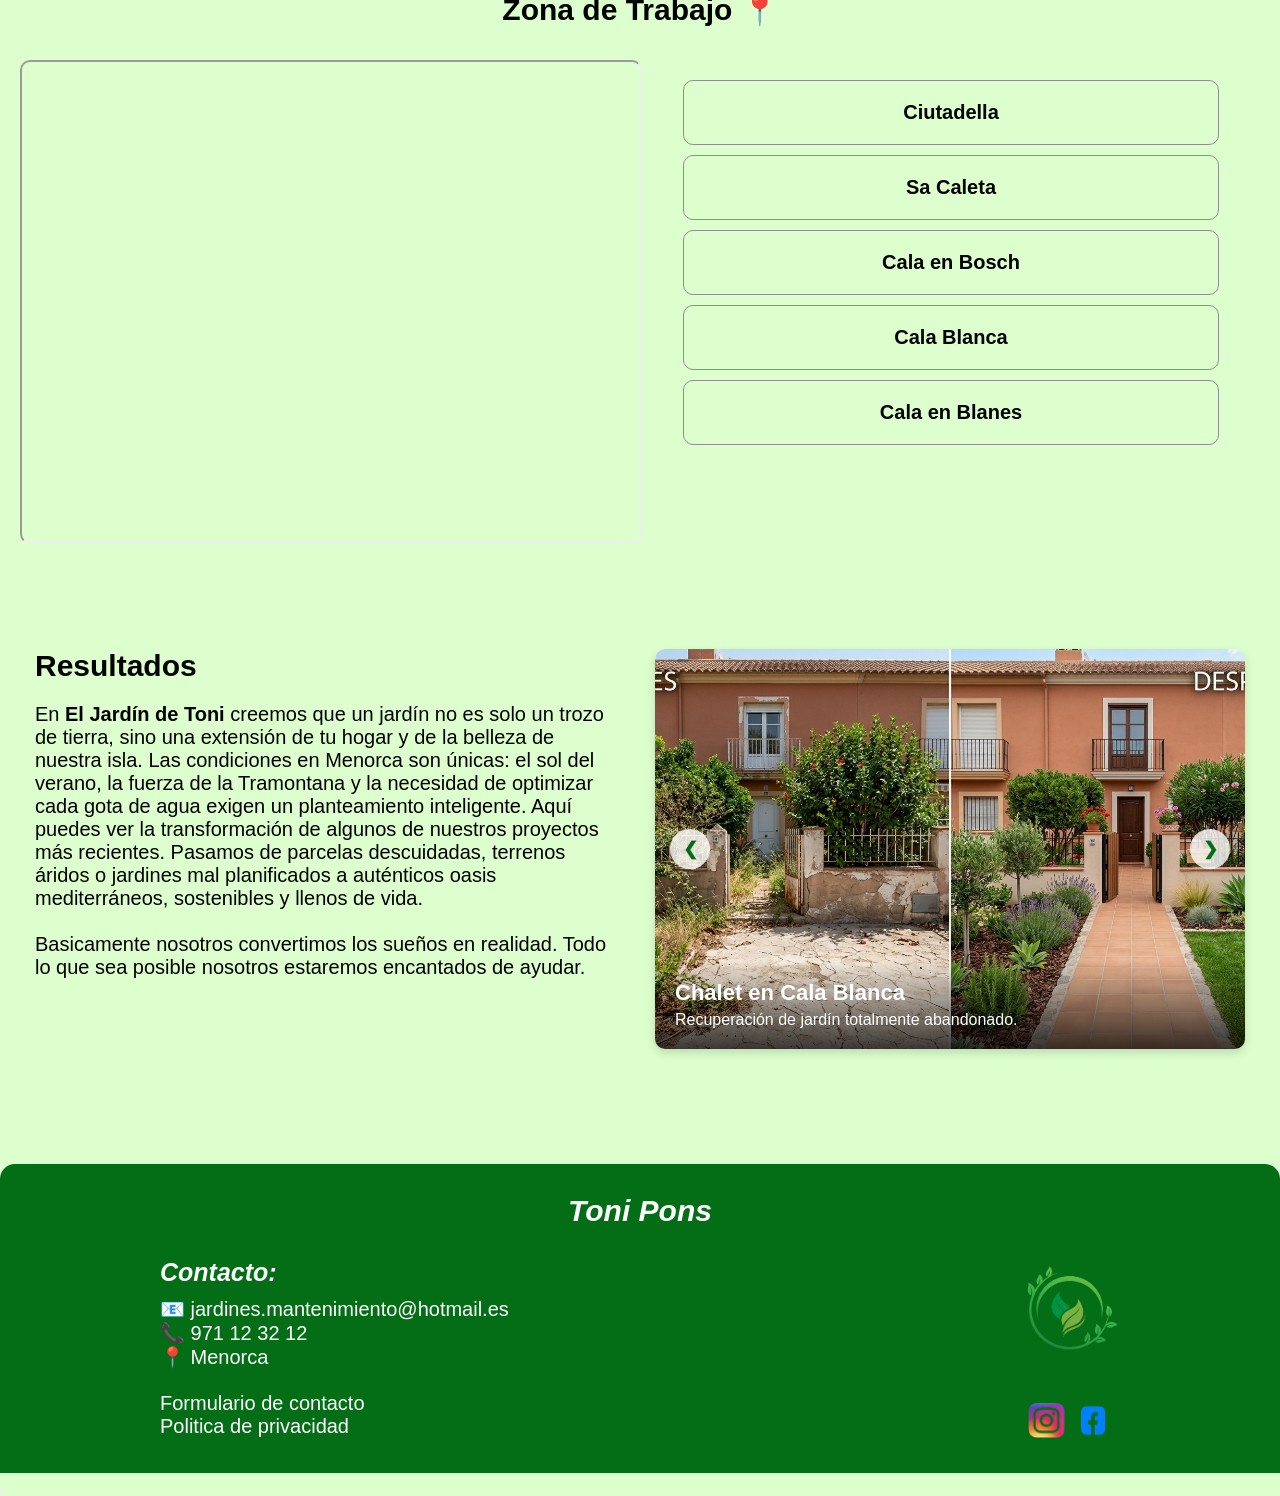
==== commit 7291cae8: "Update index.html" ====
--- a/index.html
+++ b/index.html
@@ -26,6 +26,7 @@
                 <li><a href="#quienesSomos"> Nosotros </a></li>
                 <li><a href="#servicios"> Servicios </a></li>
                 <li><a href="#zonaTrabajo"> Zonas </a></li>
+                <li><a href="./docs/blog.html"> Blog </a></li>
             </ul>
         </nav>
         <div id="inicio">
--- a/docs/styleElJardinDeToni.css
+++ b/docs/styleElJardinDeToni.css
@@ -293,7 +293,10 @@
 #infoZona iframe {
     width: 100%;
     height: 480px;
-}
+    border-radius: 10px;
+    
+}
+
 
 #resultados {
     margin-top: 50px;
@@ -571,5 +574,3 @@
         text-align: left;
     }
 }
-
-
